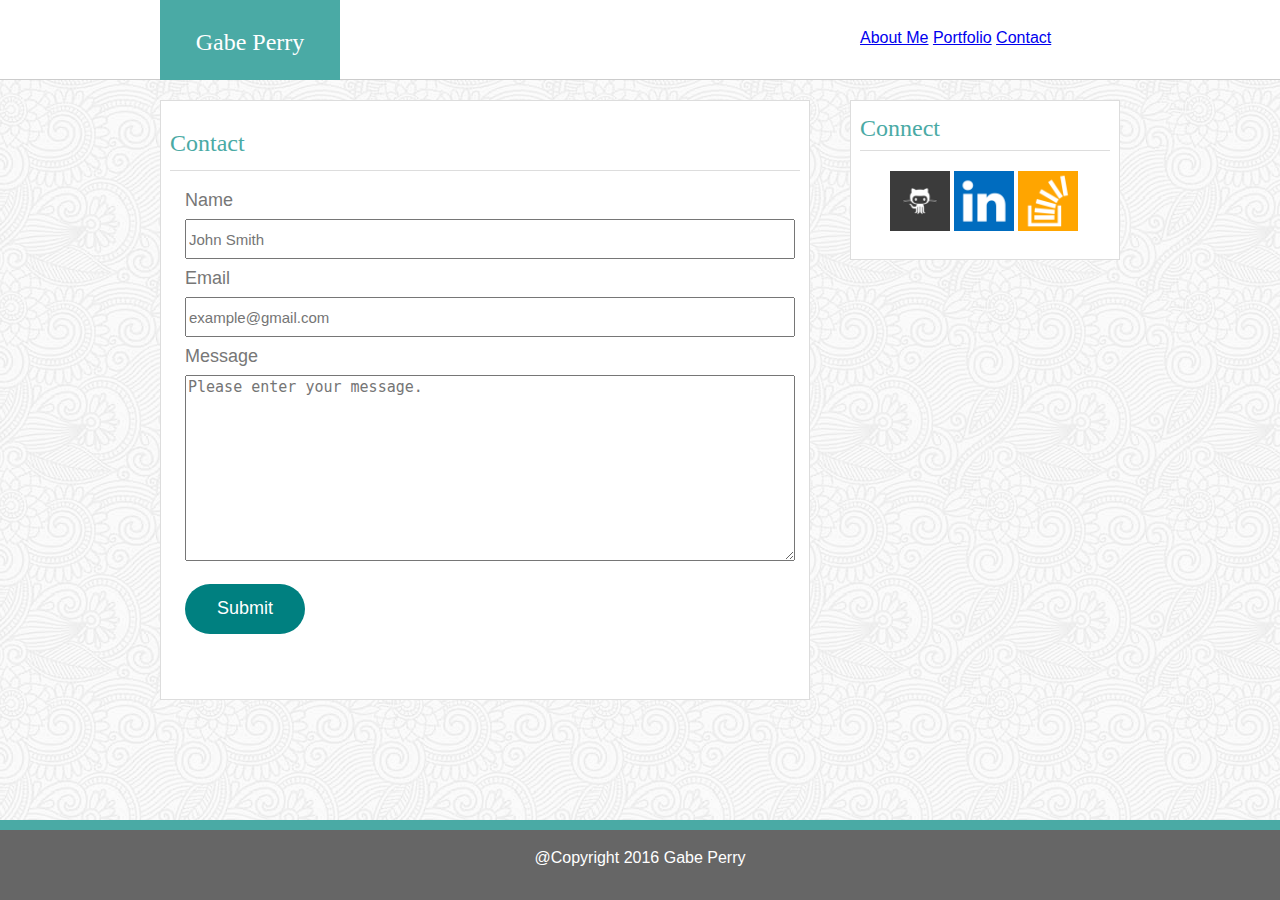
==== contact.html @ e9166682 "First Uploads" ====
<!DOCTYPE html>
<html>

<head>
  <meta charset="utf-8">
  <title>Basic Portfolio</title>
  <link rel="stylesheet" type="text/css " href="assets/css/reset.css">
  <link rel="stylesheet" type="text/css " href="assets/css/style.css">
</head>

<body>
  <!-- Beginning of main Container that wraps the code. -->
  <div id="containermain">
    <!-- Beginning of container1 that is inside containermain and wraps entire code except
          footer.       -->
    <div class="container1">
      <!-- Main navigation menu that will be reused 3 times -->
      <div class="nav clearfix">
        <nav>
          <h1>Gabe Perry</h1>
          <p><a href="index.html">About Me</a> <a href="portfolio.html">Portfolio</a>
            <a href="contact.html">Contact</a></p>
        </nav>
      </div>
      <!-- Beginning of container2   -->
      <!-- Second container still in main conatain but will be used for About me, contact
        and Portfolio. -->
      <div class="container2 clearfix">
        <div class="aboutme">
          <h1>Contact</h1>
        </div>
        <div class="contact_boxes">
          <p>Name</p>
          <input type="text" name="name" placeholder="John Smith" maxlength="50">
          <p>Email</p>
          <!-- Input instead of Text area for email-->
          <input type="text" name="email" placeholder="example@gmail.com" maxlength="50">
          <!-- Text area instead of input for contact message-->
          <p>Message</p>
          <textarea name="message" rows="10" cols="75" placeholder="Please enter your message."></textarea>
          <div class="submit_box">
            <p>Submit</p>
          </div>
        </div>
      </div>
      <!-- End of container2 -->
      <!-- Beginning of container3       -->
      <!-- Third container used. Seperate of container 2 but inside of container.  Used for contact
          icons. Icons open in Seperate pages.  Box stays the same and will be reused 3x.     -->
      <div class="container3 clearfix">
        <div class="connectweme">
          <h1>Connect</h1>
        </div>
        <div class="connect_icons">
          <a href="https://github.com/Gperry22" target="_blank">
            <img src="assets/images/github.png" alt="github" width="60px"
            height="60px" hspace="2"></a>
          <a href="https://www.linkedin.com/in/gabe-perry-3168935b/" target="_blank">
            <img src="assets/images/linkedin.png" alt="linkedin""60px" height="60px" hspace="7"></a>
          <a href="https://stackoverflow.com/users/8858085/gabe-perry?tab=profile" target="_blank">
            <img src="assets/images/stack.png" alt="stack" "60px" height="60px" ></a>
        </div>
      </div>
    </div>
    <!-- End of container3           -->
    <!-- End of container1 -->
    <!-- Footer that will be used 3x        -->
    <footer>
      <div class=" footer">
        <div class="footertop">
          <div class="footerbottom">
            <p>@Copyright 2016 Gabe Perry</p>
          </div>
        </div>
      </div>
    </footer>
  </div>
  <!-- End of container -->
</body>

</html>
---- assets/css/style.css ----
/*index Container Main Syles*/

/*index Container Main Syles*/

/*index Container1 Syles*/

/*index4 Navigation Menu*/

/*index5 Container2 Styles*/

/*index6 Container 3 Styles*/

/*index7 Footer Styles*/

/*index8 Portfolio Styles*/

/*index9 Contact Messages*/

/*index10 Clearfix*/

/*index1 HTML Syles*/

* {
  -webkit-box-sizing: border-box;
  -moz-box-sizing: border-box;
  box-sizing: border-box;
}

body {
  background-image: url("../../assets/images/symphony.png");
  background-repeat: repeat;
  background-attachment: scroll;
  margin: 0px;
}

h1, h2, h3 {
  font-family: Georgia, Times, "Times New Roman", serif;
  font-size: 24px;
}

p {
  font-family: Arial, "Helvetica Neue", Helvetica, sans-serif;
  color: #777777;
}

a:hover {
  color: green;
}

/*index Container Main Syles*/

#containermain {
  height: 80px;
  width: 0 auto;
  border-style: solid;
  border-bottom-width: 1px;
  border-color: #cccccc;
  background-color: #ffffff;
  margin-bottom: 20px;
}

/*index3 Container1 Syles*/

.container1 {
  width: 960px;
  margin: 0 auto;
}

/*index4 Navigation Menu*/

.nav {
  height: 80px;
  width: 0 auto;
  border-style: solid;
  border-bottom-width: 1px;
  border-color: #cccccc;
  background-color: #ffffff;
  margin-bottom: 20px;
}

.nav h1 {
  color: white;
  background-color: #4aaaa5;
  height: 80px;
  width: 180px;
  text-align: center;
  padding-top: 30px;
  float: left;
}

.nav p {
  color: black;
  height: 80px;
  text-align: center;
  padding-top: 30px;
  margin-left: 520px;
  float: left;
}

/*index5 Container2 Styles*/

.container2 {
  height: 600px;
  width: 650px;
  background-color: #ffffff;
  float: left;
  border-width: 1px;
  border-style: solid;
  border-color: #dddddd;
  margin-bottom: 20px;
}

.aboutme h1 {
  color: #4aaaa5;
  height: 70px;
  width: 630px;
  margin: 0 auto;
  padding-top: 30px;
  border-bottom-width: 1px;
  border-style: solid;
  border-color: #dddddd;
  margin-bottom: 5px;
}

.profile {
  height: 500px;
  width: 630px;
  margin: 0 auto;
  padding: 15px;
  overflow: auto;
}

.profile img {
  height: 250px;
  width: 250px;
  float: left;
}

/*index6 Container 3 Styles*/

.container3 {
  height: 160px;
  width: 270px;
  margin-left: 40px;
  background-color: #ffffff;
  float: left;
  border-width: 1px;
  border-style: solid;
  border-color: #dddddd;
}

.connectweme {
  color: #4aaaa5;
  height: 50px;
  width: 250px;
  margin: 0 auto;
  border-bottom-width: 1px;
  border-style: solid;
  border-color: #dddddd;
  padding-top: 15px;
  margin-bottom: 20px;
}

.connect_icons img {
  height: 60px;
  width: 60px;
}

.connect_icons {
  margin: auto;
  width: 71%;
}

/*index Footer Styles*/

.footer {
  height: 80px;
  width: 100%;
  position: fixed;
  bottom: 0;
  float: left;
}

.footertop {
  height: 80px;
  width: 100%;
  padding-top: 10px;
  background-color: #4aaaa5;
}

.footerbottom {
  height: 70px;
  width: 100%;
  background-color: #666666;
  text-align: center;
  padding-top: 20px;
}

.footerbottom p {
  color: white;
}

/*index Portfolio Styles*/

.portfolioimages {
  height: 500px;
  width: 630px;
  padding: 15px;
  overflow: auto;
}

.portfolioimages img {
  height: 250px;
  width: 280px;
}

figure {
  position: relative;
  float: left;
  margin: 10px;
}

figcaption {
  background-color: teal;
  color: #ffffff;
  height: 60px;
  width: 100%;
  text-align: center;
  padding-top: 15px;
  font-size: 24px;
  position: absolute;
  bottom: 20px;
  left: 0;
}

/*index Contact Messages*/

.contact_boxes {
  height: 500px;
  width: 630px;
  margin: 0 auto;
  padding: 15px;
  overflow: auto;
}

.contact_boxes input {
  height: 40px;
  width: 610px;
  font-size: 15px;
  margin-bottom: 10px;
}

.contact_boxes textarea {
  width: 610px;
  font-size: 15px;
  margin-bottom: 20px;
}

.contact_boxes p {
  font-size: 18px;
  margin-bottom: 10px;
}

.submit_box {
  height: 50px;
  width: 120px;
  background-color: teal;
  font-size: 18px;
  text-align: center;
  padding-top: 15px;
  border-radius: 75px;
}

.submit_box p {
  color: white;
}

/*index Clearfix*/

.clearfix::after {
  content: "";
  display: block;
  clear: both;
}
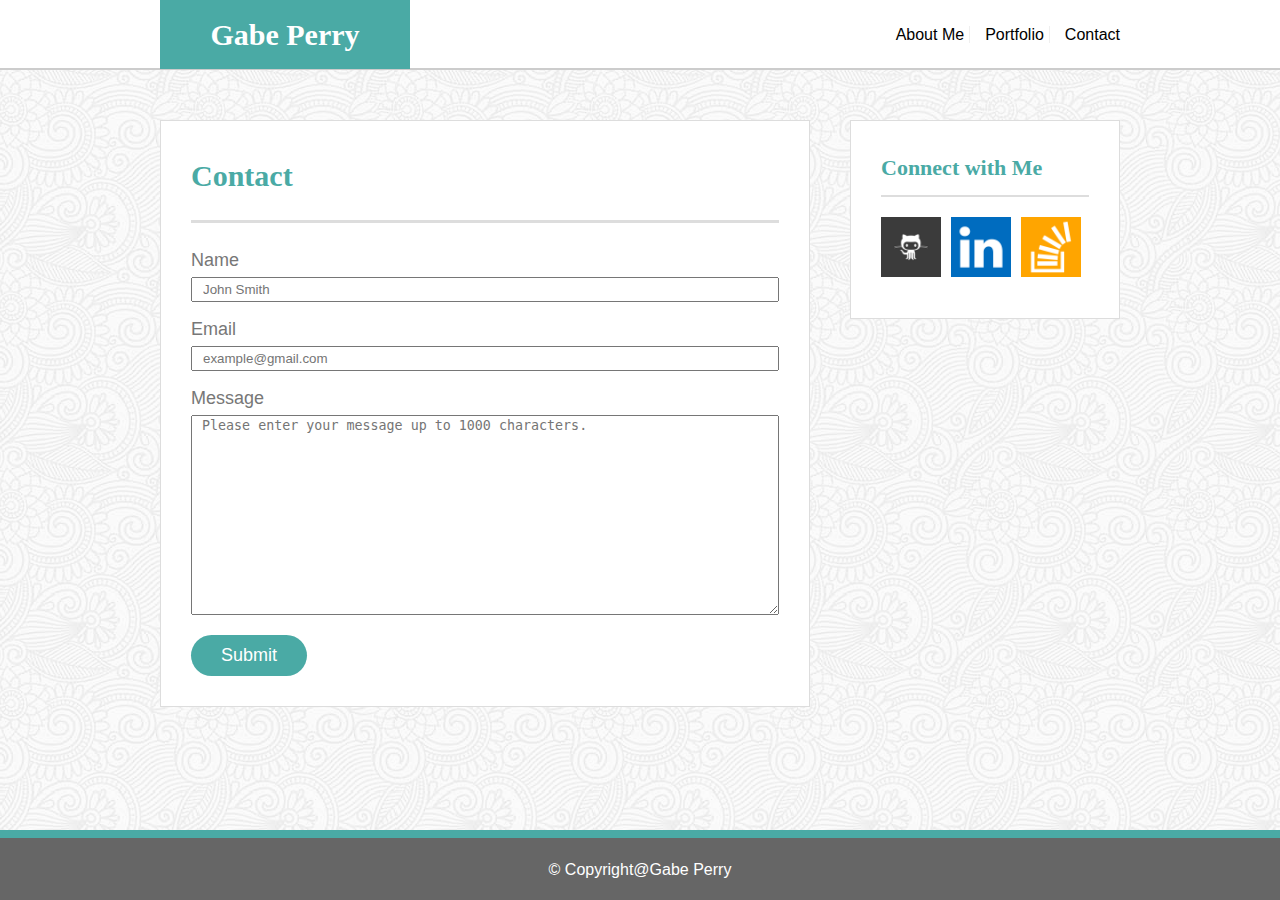
==== commit 6049dab9: "Updates" ====
--- a/contact.html
+++ b/contact.html
@@ -3,79 +3,72 @@
 
 <head>
   <meta charset="utf-8">
-  <title>Basic Portfolio</title>
-  <link rel="stylesheet" type="text/css " href="assets/css/reset.css">
-  <link rel="stylesheet" type="text/css " href="assets/css/style.css">
+  <title>Basic</title>
+  <link rel="stylesheet" href="assets/css/reset.css" type="text/css">
+  <link rel="stylesheet" href="assets/css/style.css" type="text/css">
 </head>
 
 <body>
-  <!-- Beginning of main Container that wraps the code. -->
-  <div id="containermain">
-    <!-- Beginning of container1 that is inside containermain and wraps entire code except
-          footer.       -->
-    <div class="container1">
-      <!-- Main navigation menu that will be reused 3 times -->
-      <div class="nav clearfix">
-        <nav>
-          <h1>Gabe Perry</h1>
-          <p><a href="index.html">About Me</a> <a href="portfolio.html">Portfolio</a>
-            <a href="contact.html">Contact</a></p>
-        </nav>
+  <!-- Masterhead that includes container for Logo, and page links.   -->
+  <header id="masterhead">
+    <div class="container">
+      <a href="index.html" id="logo">Gabe Perry</a>
+      <nav>
+        <a href="index.html">About Me</a>
+        <a href="portfolio.html">Portfolio</a>
+        <a href="contact.html">Contact</a>
+      </nav>
+    </div>
+  </header>
+
+  <!-- Main container that houses aboutme, and connect with me. Houses the
+  container class for main media box. Will be used for Aboutme and Contact Form box.
+  not for Portfolio box which needs different padding settings. -->
+  <div id="main-container" class=container>
+    <section class="main-section">
+      <h1>Contact</h1>
+      <form id="contact_form">
+        <ul>
+          <li>
+            <label for="name">Name</label>
+            <input type="text" name="name" id="name" placeholder="John Smith" required="required" maxlength="50">
+          </li>
+          <li>
+            <label for="email">Email</label>
+            <input type="text" name="email" id="email" placeholder="example@gmail.com" required="required" maxlength="50">
+          </li>
+          <li>
+            <label for="message">Message</label>
+            <textarea name="message" id="message" required="required" placeholder="Please enter your message up to 1000 characters." maxlength="1000"></textarea>
+          </li>
+        </ul>
+        <input type="submit" name="submit">
+      </form>
+    </section>
+    <!-- End of Main-Container -->
+
+    <!-- Sidebar section that houses sidebar icons -->
+    <section class="sidebar">
+      <div id="connect">
+        <h2>Connect with Me</h2>
+        <a href="https://github.com/Gperry22" target="_blank">
+                  <img src="assets/images/github.png" class="connect_icons"  alt="github"></a>
+        <a href="https://www.linkedin.com/in/gabe-perry-3168935b/" target="_blank">
+                  <img src="assets/images/linkedin.png" class="connect_icons" alt="linkedin"></a>
+        <a href="https://stackoverflow.com/users/8858085/gabe-perry?tab=profile" target="_blank">
+                  <img src="assets/images/stack.png" class="connect_icons" alt="stack"></a>
       </div>
-      <!-- Beginning of container2   -->
-      <!-- Second container still in main conatain but will be used for About me, contact
-        and Portfolio. -->
-      <div class="container2 clearfix">
-        <div class="aboutme">
-          <h1>Contact</h1>
-        </div>
-        <div class="contact_boxes">
-          <p>Name</p>
-          <input type="text" name="name" placeholder="John Smith" maxlength="50">
-          <p>Email</p>
-          <!-- Input instead of Text area for email-->
-          <input type="text" name="email" placeholder="example@gmail.com" maxlength="50">
-          <!-- Text area instead of input for contact message-->
-          <p>Message</p>
-          <textarea name="message" rows="10" cols="75" placeholder="Please enter your message."></textarea>
-          <div class="submit_box">
-            <p>Submit</p>
-          </div>
-        </div>
-      </div>
-      <!-- End of container2 -->
-      <!-- Beginning of container3       -->
-      <!-- Third container used. Seperate of container 2 but inside of container.  Used for contact
-          icons. Icons open in Seperate pages.  Box stays the same and will be reused 3x.     -->
-      <div class="container3 clearfix">
-        <div class="connectweme">
-          <h1>Connect</h1>
-        </div>
-        <div class="connect_icons">
-          <a href="https://github.com/Gperry22" target="_blank">
-            <img src="assets/images/github.png" alt="github" width="60px"
-            height="60px" hspace="2"></a>
-          <a href="https://www.linkedin.com/in/gabe-perry-3168935b/" target="_blank">
-            <img src="assets/images/linkedin.png" alt="linkedin""60px" height="60px" hspace="7"></a>
-          <a href="https://stackoverflow.com/users/8858085/gabe-perry?tab=profile" target="_blank">
-            <img src="assets/images/stack.png" alt="stack" "60px" height="60px" ></a>
-        </div>
-      </div>
+    </section>
+  </div>
+  <!-- End of Sidebar Section -->
+
+  <!-- Footer Section -->
+  <footer>
+    <div class="foot-container">
+      &copy; Copyright@Gabe Perry
     </div>
-    <!-- End of container3           -->
-    <!-- End of container1 -->
-    <!-- Footer that will be used 3x        -->
-    <footer>
-      <div class=" footer">
-        <div class="footertop">
-          <div class="footerbottom">
-            <p>@Copyright 2016 Gabe Perry</p>
-          </div>
-        </div>
-      </div>
-    </footer>
-  </div>
-  <!-- End of container -->
+  </footer>
+  <!-- End of Footer Section -->
 </body>
 
 </html>
--- a/assets/css/style.css
+++ b/assets/css/style.css
@@ -1,25 +1,21 @@
-/*index Container Main Syles*/
-
-/*index Container Main Syles*/
-
-/*index Container1 Syles*/
-
-/*index4 Navigation Menu*/
-
-/*index5 Container2 Styles*/
-
-/*index6 Container 3 Styles*/
-
-/*index7 Footer Styles*/
-
-/*index8 Portfolio Styles*/
-
-/*index9 Contact Messages*/
-
-/*index10 Clearfix*/
-
-/*index1 HTML Syles*/
-
+/*Index 1 styling of HTML style elements*/
+/*Index 2 styling of HTML Masterhead, Nav, and Logo elements*/
+/*Index 3 styling of HTML Main-Container elements that include Aboutme, Connect With Me, and the Contact page bars */
+/*Index 4 styling of HTML Footer styles */
+/*Index 5 styling of HTML Main-section2 elements that include Portfolio styles */
+/*Index 6 styling of HTML Main-section elements for the Contact page bars */
+
+
+
+.visible{
+  visibility: visible;
+}
+
+.hidden {
+  visibility: hidden;
+}
+
+/*Index 1 styling of HTML style elements*/
 * {
   -webkit-box-sizing: border-box;
   -moz-box-sizing: border-box;
@@ -30,188 +26,169 @@
   background-image: url("../../assets/images/symphony.png");
   background-repeat: repeat;
   background-attachment: scroll;
+  color: #777;
   margin: 0px;
+  font-size: 18px;
+  line-height: 34px;
+  font-family: Arial, 'Helvetica Neue', Helvetica, sans-serif;
+}
+
+nav a:hover {
+  color: green;
 }
 
 h1, h2, h3 {
-  font-family: Georgia, Times, "Times New Roman", serif;
-  font-size: 24px;
-}
-
-p {
-  font-family: Arial, "Helvetica Neue", Helvetica, sans-serif;
-  color: #777777;
-}
-
-a:hover {
-  color: green;
-}
-
-/*index Container Main Syles*/
-
-#containermain {
-  height: 80px;
-  width: 0 auto;
-  border-style: solid;
-  border-bottom-width: 1px;
-  border-color: #cccccc;
-  background-color: #ffffff;
   margin-bottom: 20px;
 }
 
-/*index3 Container1 Syles*/
-
-.container1 {
-  width: 960px;
+h1, h2, h3 {
+  font-family: Georgia, Times, 'Times New Roman', serif;
+  font-weight: 700;
+  color: #4aaaa5;
+}
+
+h1 {
+  font-size: 30px;
+  line-height: 49px;
+  border-bottom: 3px solid #ddd;
+  padding-bottom: 20px;
+}
+
+h2, h3 {
+  font-size: 22px;
+}
+
+/*Index 2 styling of HTML Masterhead, Nav, and Logo elements*/
+.container {
+  width: 100%;
+  max-width: 960px;
   margin: 0 auto;
-}
-
-/*index4 Navigation Menu*/
-
-.nav {
-  height: 80px;
-  width: 0 auto;
-  border-style: solid;
-  border-bottom-width: 1px;
-  border-color: #cccccc;
-  background-color: #ffffff;
+  clear: both;
+}
+
+#masterhead {
+  background: #fff;
+  height: 70px;
+  width: 100%;
+  border-bottom: 2px solid #ccc;
+  color: #fff;
+  margin: 0 0 30px;
+  z-index: 99;
+}
+
+#logo {
+  width: 250px;
+  height: 69px;
+  background: #4aaaa5;
+  color: #fff;
+  text-align: center;
+  font-family: 'Georgia', Times, Times New Roman, serif;
+  line-height: 70px;
+  font-weight: 700;
+  font-size: 30px;
+  text-decoration: none;
+  float: left;
+}
+
+nav {
+  float: right;
+}
+
+nav a {
+  border-left: 1px solid #efefef;
+  color: black;
+  font-size: 16px;
+  line-height: 70px;
+  text-decoration: none;
+  display: inline;
+  padding-left: 15px;
+}
+
+nav a:first-child {
+  border-left: 0 none;
+}
+
+/*Index 3 styling of HTML Main-section elements that include
+Aboutme, Connect With Me */
+#main-container {
+  padding-top: 20px;
+}
+
+.main-section {
+  background: #fff;
+  width: 100%;
+  max-width: 650px;
+  max-height: 600px;
+  border: 1px solid #ddd;
+  margin: 0 0 40px 0;
+  padding: 30px;
+  float: left;
+  overflow: auto;
+}
+
+.gabepic {
+  width: 200px;
+  height: 200px;
+  float: left;
+  margin-left: : 20px;
+}
+
+.sidebar {
+  background: #fff;
+  width: 100%;
+  max-width: 270px;
+  border: 1px solid #ddd;
+  padding: 30px;
+  float: right;
+}
+
+.sidebar h2, h3 {
+  border-bottom: 2px solid #ddd;
   margin-bottom: 20px;
-}
-
-.nav h1 {
-  color: white;
-  background-color: #4aaaa5;
-  height: 80px;
-  width: 180px;
-  text-align: center;
-  padding-top: 30px;
-  float: left;
-}
-
-.nav p {
-  color: black;
-  height: 80px;
-  text-align: center;
-  padding-top: 30px;
-  margin-left: 520px;
-  float: left;
-}
-
-/*index5 Container2 Styles*/
-
-.container2 {
-  height: 600px;
-  width: 650px;
-  background-color: #ffffff;
-  float: left;
-  border-width: 1px;
-  border-style: solid;
-  border-color: #dddddd;
-  margin-bottom: 20px;
-}
-
-.aboutme h1 {
-  color: #4aaaa5;
-  height: 70px;
-  width: 630px;
-  margin: 0 auto;
-  padding-top: 30px;
-  border-bottom-width: 1px;
-  border-style: solid;
-  border-color: #dddddd;
-  margin-bottom: 5px;
-}
-
-.profile {
-  height: 500px;
-  width: 630px;
-  margin: 0 auto;
-  padding: 15px;
-  overflow: auto;
-}
-
-.profile img {
-  height: 250px;
-  width: 250px;
-  float: left;
-}
-
-/*index6 Container 3 Styles*/
-
-.container3 {
-  height: 160px;
-  width: 270px;
-  margin-left: 40px;
-  background-color: #ffffff;
-  float: left;
-  border-width: 1px;
-  border-style: solid;
-  border-color: #dddddd;
-}
-
-.connectweme {
-  color: #4aaaa5;
-  height: 50px;
-  width: 250px;
-  margin: 0 auto;
-  border-bottom-width: 1px;
-  border-style: solid;
-  border-color: #dddddd;
-  padding-top: 15px;
-  margin-bottom: 20px;
-}
-
-.connect_icons img {
+  padding-bottom: 10px;
+}
+
+.connect_icons {
   height: 60px;
   width: 60px;
-}
-
-.connect_icons {
-  margin: auto;
-  width: 71%;
-}
-
-/*index Footer Styles*/
-
-.footer {
-  height: 80px;
+  margin-right: 5px;
+}
+
+
+/*Index 4 styling of HTML Footer styles */
+footer {
+  height: 70px;
   width: 100%;
   position: fixed;
   bottom: 0;
   float: left;
 }
 
-.footertop {
-  height: 80px;
-  width: 100%;
-  padding-top: 10px;
-  background-color: #4aaaa5;
-}
-
-.footerbottom {
-  height: 70px;
-  width: 100%;
-  background-color: #666666;
+.foot-container {
+  background: #666;
+  border-top: 8px solid #4aaaa5;
+  color: #fff;
   text-align: center;
-  padding-top: 20px;
-}
-
-.footerbottom p {
-  color: white;
-}
-
-/*index Portfolio Styles*/
-
-.portfolioimages {
-  height: 500px;
-  width: 630px;
-  padding: 15px;
+  font-size: 16px;
+  padding: 15px 0;
+}
+
+/*Index 5 styling of HTML Main-section2 elements that include
+Portfolio styles */
+.main-section2 {
+  background: #fff;
+  width: 100%;
+  max-width: 650px;
+  max-height: 600px;
+  border: 1px solid #ddd;
+  padding: 30px;
+  float: left;
   overflow: auto;
 }
 
-.portfolioimages img {
-  height: 250px;
-  width: 280px;
+.main-section2 img {
+  height: 230px;
+  width: 265px;
 }
 
 figure {
@@ -233,52 +210,169 @@
   left: 0;
 }
 
-/*index Contact Messages*/
-
-.contact_boxes {
-  height: 500px;
-  width: 630px;
-  margin: 0 auto;
-  padding: 15px;
-  overflow: auto;
-}
-
-.contact_boxes input {
-  height: 40px;
-  width: 610px;
-  font-size: 15px;
+/*Index 6 styling of HTML Main-section elements for the Contact page bars */
+#contact_form li {
   margin-bottom: 10px;
 }
 
-.contact_boxes textarea {
-  width: 610px;
-  font-size: 15px;
-  margin-bottom: 20px;
-}
-
-.contact_boxes p {
+input[type=text], input[type=email], textarea {
+  display: block;
+  width: 100%;
+  height: 25px;
+  padding-left: 10px;
+}
+
+label {
+  margin-bottom: 5px;
+}
+
+textarea {
+  height: 200px;
+}
+
+input[type=submit] {
+  background: #4aaaa5;
+  border: 0 none;
+  border-radius: 75px;
+  color: #fff;
   font-size: 18px;
-  margin-bottom: 10px;
-}
-
-.submit_box {
-  height: 50px;
-  width: 120px;
-  background-color: teal;
-  font-size: 18px;
-  text-align: center;
-  padding-top: 15px;
-  border-radius: 75px;
-}
-
-.submit_box p {
-  color: white;
-}
-
-/*index Clearfix*/
-
-.clearfix::after {
-  content: "";
-  display: block;
-  clear: both;
-}
+  padding: 10px 30px;
+  margin-top: 10px;
+  cursor: pointer;
+}
+
+@media screen and (max-width: 980px) {
+
+}
+@media screen and (max-width: 768px) {
+
+  .container {
+    width: 760px;
+    max-width: 700px;
+    margin: 0 auto;
+    clear: both;
+  }
+
+  .main-section {
+    background: #fff;
+    width: 700px;
+    max-width: 700px;
+    max-height: 600px;
+    border: 1px solid #ddd;
+    margin: 0 0 10px 0;
+    padding: 30px;
+
+    overflow: auto;
+  }
+  .sidebar {
+    background: #fff;
+    width: 700px;
+    max-width: 700px;
+    border: 1px solid #ddd;
+    padding: 30px;
+    float: left;
+  }
+
+  .main-section2 {
+    background: #fff;
+    width: 700px;
+    max-width: 700px;
+    max-height: 600px;
+    border: 1px solid #ddd;
+    padding: 30px;
+    margin-bottom: 20px;
+    overflow: auto;
+}
+
+
+
+
+
+@media screen and (max-width: 640px) {
+
+    .container {
+      width: 640px;
+      max-width: 600px;
+      margin: 0 auto;
+      clear: both;
+    }
+
+    .main-section {
+      background: #fff;
+      width: 600px;
+      max-width: 600px;
+      max-height: 600px;
+      border: 1px solid #ddd;
+      margin: 0 0 10px 0;
+      padding: 30px;
+
+      overflow: auto;
+    }
+    .sidebar {
+      background: #fff;
+      width: 600;
+      max-width: 600px;
+      border: 1px solid #ddd;
+      padding: 30px;
+      margin-bottom: 100px;
+    }
+
+    .main-section2 {
+      background: #fff;
+      width: 100%;
+      max-width: 600px;
+      max-height: 600px;
+      border: 1px solid #ddd;
+      padding: 30px;
+      margin-bottom: 40px;
+      overflow: auto;
+}
+
+
+    .main-section2 img {
+      height: auto;
+      width: 100%;
+}
+
+    figure {
+      position: relative;
+      text-align: center;
+      width: 100%;
+      margin: 10px;
+    }
+
+    figcaption {
+      background-color: teal;
+      color: #ffffff;
+      height: 60px;
+      width: 100%;
+      text-align: center;
+      padding-top: 15px;
+      font-size: 24px;
+      position: absolute;
+      bottom: 20px;
+      left: 0;
+    }
+    footer {
+      height: 70px;
+      width: 100%;
+    }
+
+    .foot-container {
+      background: #666;
+      border-top: 8px solid #4aaaa5;
+      color: #fff;
+      text-align: center;
+      font-size: 16px;
+      padding: 15px 0;
+    }
+
+    .sidebar {
+      background: #fff;
+      width: 600;
+      max-width: 600px;
+      border: 1px solid #ddd;
+      padding: 30px;
+      margin-bottom: 2000px;
+    }
+}
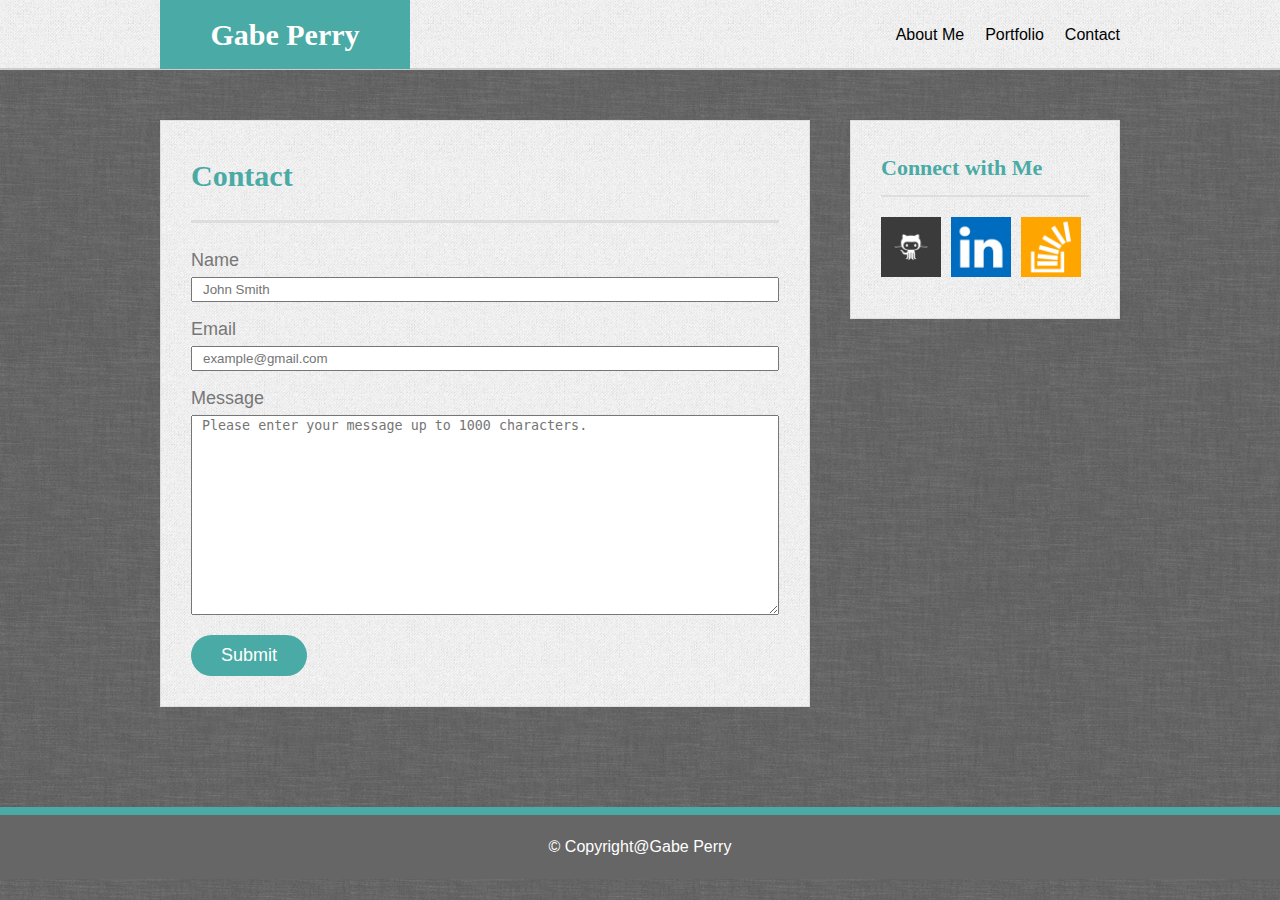
==== commit 1c9c2ae8: "Pushing Code to Git Hub Repo.  Finished Product but with no comments" ====
--- a/contact.html
+++ b/contact.html
@@ -6,6 +6,7 @@
   <title>Basic</title>
   <link rel="stylesheet" href="assets/css/reset.css" type="text/css">
   <link rel="stylesheet" href="assets/css/style.css" type="text/css">
+  <meta name="viewport" content="width=device-width, initial-scale=1.0">
 </head>
 
 <body>
--- a/assets/css/style.css
+++ b/assets/css/style.css
@@ -5,8 +5,6 @@
 /*Index 5 styling of HTML Main-section2 elements that include Portfolio styles */
 /*Index 6 styling of HTML Main-section elements for the Contact page bars */
 
-
-
 .visible{
   visibility: visible;
 }
@@ -22,8 +20,13 @@
   box-sizing: border-box;
 }
 
+::-webkit-scrollbar {
+      width: 0px;
+      background: transparent;
+}
+
 body {
-  background-image: url("../../assets/images/symphony.png");
+  background-image: url("../../assets/images/greywall.png");
   background-repeat: repeat;
   background-attachment: scroll;
   color: #777;
@@ -67,11 +70,12 @@
 }
 
 #masterhead {
-  background: #fff;
+  background-image: url("../../assets/images/gray_jean.png");
   height: 70px;
   width: 100%;
   border-bottom: 2px solid #ccc;
   color: #fff;
+  margin: 0 0 0px;
   margin: 0 0 30px;
   z-index: 99;
 }
@@ -108,6 +112,7 @@
   border-left: 0 none;
 }
 
+
 /*Index 3 styling of HTML Main-section elements that include
 Aboutme, Connect With Me */
 #main-container {
@@ -115,28 +120,29 @@
 }
 
 .main-section {
-  background: #fff;
+  background-image: url("../../assets/images/gray_jean.png");
   width: 100%;
   max-width: 650px;
-  max-height: 600px;
+  height: 100%;
   border: 1px solid #ddd;
-  margin: 0 0 40px 0;
+  margin: 0 0 100px 0;
   padding: 30px;
   float: left;
-  overflow: auto;
 }
 
 .gabepic {
-  width: 200px;
-  height: 200px;
-  float: left;
-  margin-left: : 20px;
+  height: auto;
+  max-width: 300px;
+  width: 100%;
+  float: left;
+  margin-left: 20px;
 }
 
 .sidebar {
-  background: #fff;
+  background-image: url("../../assets/images/gray_jean.png");
   width: 100%;
   max-width: 270px;
+  height: auto;
   border: 1px solid #ddd;
   padding: 30px;
   float: right;
@@ -159,7 +165,7 @@
 footer {
   height: 70px;
   width: 100%;
-  position: fixed;
+  /*position: fixed;*/
   bottom: 0;
   float: left;
 }
@@ -176,12 +182,13 @@
 /*Index 5 styling of HTML Main-section2 elements that include
 Portfolio styles */
 .main-section2 {
-  background: #fff;
+  background-image: url("../../assets/images/gray_jean.png");
   width: 100%;
   max-width: 650px;
-  max-height: 600px;
+  height: auto;
   border: 1px solid #ddd;
   padding: 30px;
+  margin: 0 0 100px 0;
   float: left;
   overflow: auto;
 }
@@ -194,7 +201,7 @@
 figure {
   position: relative;
   float: left;
-  margin: 10px;
+  margin-left: 20px;
 }
 
 figcaption {
@@ -241,138 +248,271 @@
   cursor: pointer;
 }
 
-@media screen and (max-width: 980px) {
-
-}
-@media screen and (max-width: 768px) {
+
+
+
+/* Medium Devices, Desktops */
+@media only screen and (max-width : 992px) and (min-width : 770px) {
+  * {
+    -webkit-box-sizing: border-box;
+    -moz-box-sizing: border-box;
+    box-sizing: border-box;
+  }
 
   .container {
-    width: 760px;
-    max-width: 700px;
+    width: 100%;
+    max-width: 850px;
     margin: 0 auto;
     clear: both;
   }
 
   .main-section {
-    background: #fff;
-    width: 700px;
-    max-width: 700px;
-    max-height: 600px;
-    border: 1px solid #ddd;
-    margin: 0 0 10px 0;
+    background-image: url("../../assets/images/gray_jean.png");
+    width: 100%;
+    max-width: 520px;
+    border: 1px solid #ddd;
+    margin: 0 0 20px 0;
     padding: 30px;
-
-    overflow: auto;
-  }
+    float: left;
+  }
+
   .sidebar {
-    background: #fff;
-    width: 700px;
-    max-width: 700px;
+    background-image: url("../../assets/images/gray_jean.png");
+    width: 100%;
+    max-width: 270px;
     border: 1px solid #ddd;
     padding: 30px;
+    float: right;
+  }
+
+  .gabepic {
+    width: 100%;
+    height: 400;
+    max-width: 400px;
+    margin: 0px 10px 20px 10px;
     float: left;
   }
 
   .main-section2 {
-    background: #fff;
-    width: 700px;
-    max-width: 700px;
-    max-height: 600px;
-    border: 1px solid #ddd;
+    background-image: url("../../assets/images/gray_jean.png");
+    width: 100%;
+    max-width: 520px;
+    border: 1px solid #ddd;
+    padding: 20px;
+  }
+
+  .main-section2 img {
+    height: auto;
+    width: 100%;
+  }
+
+  figure {
+    position: relative;
+    width: 100%;
+    margin-bottom: 20px;
+    margin-left: 0px;
+  }
+}
+
+
+
+/* Small Devices, Tablets */
+@media only screen and (max-width : 768px) and (min-width : 641px)  {
+  * {
+    -webkit-box-sizing: border-box;
+    -moz-box-sizing: border-box;
+    box-sizing: border-box;
+  }
+
+  .container {
+    width: 100%;
+    max-width: 760px;
+    margin: 0 auto;
+    clear: both;
+  }
+
+  .main-section {
+    background-image: url("../../assets/images/gray_jean.png");
+    width: 100%;
+    max-width: 730px;
+    border: 1px solid #ddd;
+    margin: 0 0px 20px 15px;
     padding: 30px;
+    float: left;
+  }
+
+  .gabepic {
+    width: 100%;
+    height: 400px;
+    max-width: 400px;
+    margin: 0px 20px 20px 0px;
+  }
+
+  .sidebar {
+    background-image: url("../../assets/images/gray_jean.png");
+    width: 100%;
+    max-width: 730px;
+    border: 1px solid #ddd;
+    padding: 30px;
+    margin: 0 0 100px 15px;
+    float: left;
+  }
+
+  .main-section2 {
+    background-image: url("../../assets/images/gray_jean.png");
+    width: 100%;
+    max-width: 730px;
+    border: 1px solid #ddd;
+    margin: 0 0 20px 15px;
+    float: left;
+  }
+
+  .main-section2 img {
+    height: 220px;
+    width: 100%;
+  }
+
+  figure {
+    position: relative;
+    width: 100%;
+    max-width: 300px;
+    margin-right: 20px;
+    margin-left: 10px;
     margin-bottom: 20px;
-    overflow: auto;
-}
-
-
-
-
-
-@media screen and (max-width: 640px) {
-
-    .container {
-      width: 640px;
-      max-width: 600px;
-      margin: 0 auto;
-      clear: both;
-    }
-
-    .main-section {
-      background: #fff;
-      width: 600px;
-      max-width: 600px;
-      max-height: 600px;
-      border: 1px solid #ddd;
-      margin: 0 0 10px 0;
-      padding: 30px;
-
-      overflow: auto;
-    }
-    .sidebar {
-      background: #fff;
-      width: 600;
-      max-width: 600px;
-      border: 1px solid #ddd;
-      padding: 30px;
-      margin-bottom: 100px;
-    }
-
-    .main-section2 {
-      background: #fff;
-      width: 100%;
-      max-width: 600px;
-      max-height: 600px;
-      border: 1px solid #ddd;
-      padding: 30px;
-      margin-bottom: 40px;
-      overflow: auto;
-}
-
-
-    .main-section2 img {
-      height: auto;
-      width: 100%;
-}
-
-    figure {
-      position: relative;
-      text-align: center;
-      width: 100%;
-      margin: 10px;
-    }
-
-    figcaption {
-      background-color: teal;
-      color: #ffffff;
-      height: 60px;
-      width: 100%;
-      text-align: center;
-      padding-top: 15px;
-      font-size: 24px;
-      position: absolute;
-      bottom: 20px;
-      left: 0;
-    }
-    footer {
-      height: 70px;
-      width: 100%;
-    }
-
-    .foot-container {
-      background: #666;
-      border-top: 8px solid #4aaaa5;
-      color: #fff;
-      text-align: center;
-      font-size: 16px;
-      padding: 15px 0;
-    }
-
-    .sidebar {
-      background: #fff;
-      width: 600;
-      max-width: 600px;
-      border: 1px solid #ddd;
-      padding: 30px;
-      margin-bottom: 2000px;
-    }
-}
+  }
+}
+
+
+
+/* Small Devices, Tablets */
+@media only screen and (max-width : 640px) {
+
+  * {
+    -webkit-box-sizing: border-box;
+    -moz-box-sizing: border-box;
+    box-sizing: border-box;
+  }
+
+  .container {
+    width: 100%;
+    max-width: 640px;
+    margin: 0 auto;
+    clear: both;
+  }
+
+  .main-section {
+    background-image: url("../../assets/images/gray_jean.png");
+    width: 100%;
+    max-width: 600px;
+    border: 1px solid #ddd;
+    margin: 30px 10px 20px 20px;
+    padding: 30px;
+    float: left;
+  }
+
+  .gabepic {
+    width: 100%;
+    height: 400;
+    max-width: 400px;
+    margin: 0px 60px 20px 60px;
+  }
+
+  .sidebar {
+    background-image: url("../../assets/images/gray_jean.png");
+    width: 100%;
+    max-width: 600px;
+    border: 1px solid #ddd;
+    padding: 30px;
+    margin: 0 10px 80px 20px;
+    float: left;
+  }
+
+  .main-section2 {
+    background-image: url("../../assets/images/gray_jean.png");
+    width: 100%;
+    max-width: 600px;
+    border: 1px solid #ddd;
+    margin: 30px 10px 20px 20px;
+  }
+
+  .main-section2 img {
+    height: auto;
+    width: 100%;
+  }
+
+  figure {
+    position: relative;
+    width: 100%;
+    margin: 0 0 20px 0;
+  }
+
+  #logo {
+    width: 640px;
+    height: 69px;
+    background: #4aaaa5;
+    color: #fff;
+    text-align: center;
+    font-family: 'Georgia', Times, Times New Roman, serif;
+    line-height: 70px;
+    font-weight: 700;
+    font-size: 30px;
+    text-decoration: none;
+  }
+
+nav {
+  border-bottom: 2px solid #ccc;
+  background-image: url("../../assets/images/gray_jean.png");
+  width: 640px;
+  float: left;
+}
+
+nav a {
+  border-left: 2px solid #efefef;
+  color: black;
+  font-size: 18px;
+  line-height: 70px;
+  text-decoration: none;
+  display: inline;
+  padding-left: 15px;
+  margin-left: 60px;
+}
+
+nav a:first-child {
+  border-left: 0 none;
+}
+
+nav a:nth-child(2) {
+  padding-left: 70px;
+  padding-right: 20px;
+}
+
+nav a:last-child {
+  padding-left: 50px;
+}
+
+input[type=text], input[type=email], textarea {
+  display: block;
+  width: 100%;
+  height: 25px;
+  padding-left: 10px;
+}
+
+label {
+  margin-bottom: 5px;
+}
+
+textarea {
+  height: 200px;
+}
+
+input[type=submit] {
+  background: #4aaaa5;
+  border: 0 none;
+  border-radius: 75px;
+  color: #fff;
+  font-size: 18px;
+  padding: 10px 30px;
+  margin-top: 10px;
+  cursor: pointer;
+}
+}
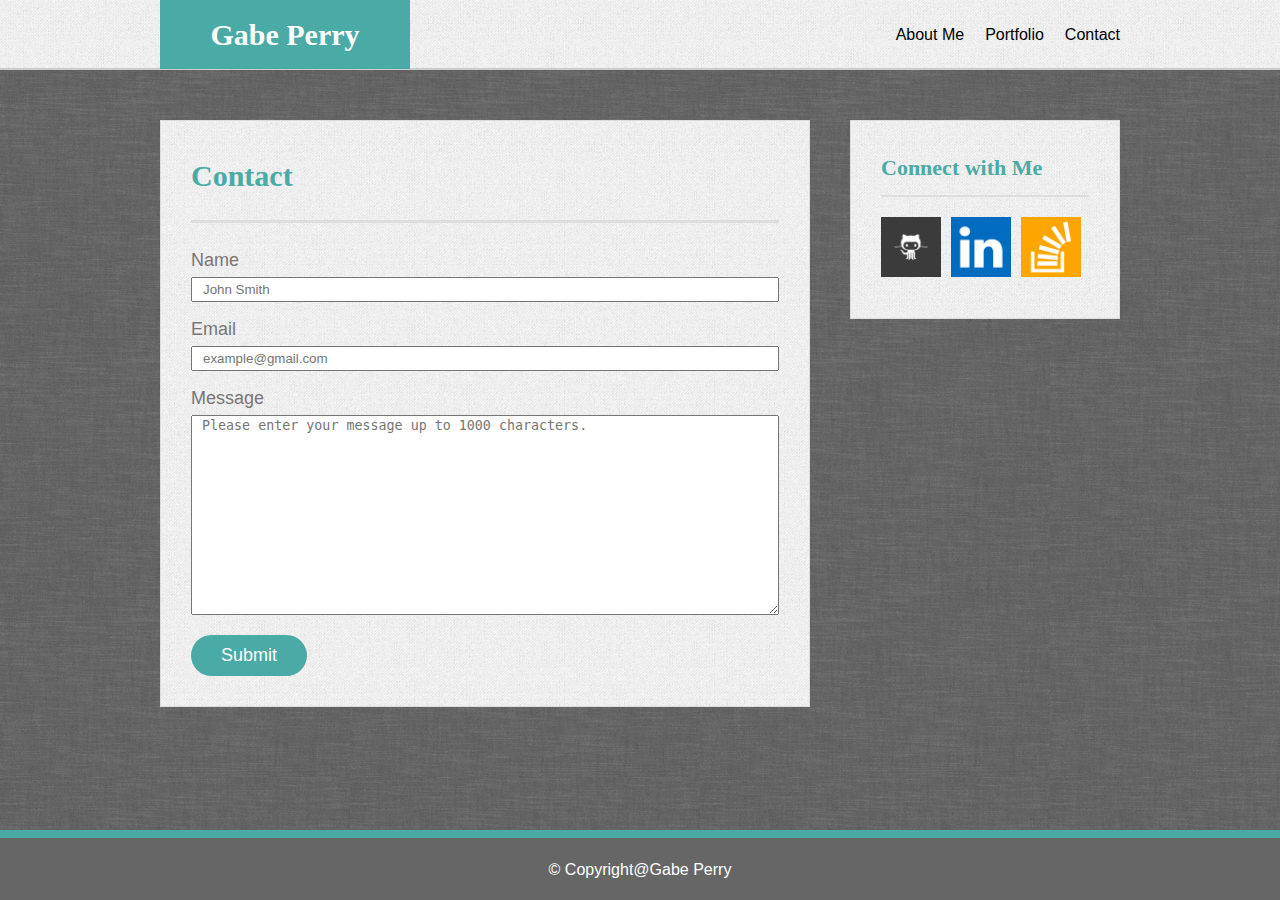
==== commit 837e5ca0: "Updating CSS file Footer for Contact Page" ====
--- a/contact.html
+++ b/contact.html
@@ -65,7 +65,7 @@
 
   <!-- Footer Section -->
   <footer>
-    <div class="foot-container">
+    <div class="foot-container footerbottomlastpage">
       &copy; Copyright@Gabe Perry
     </div>
   </footer>
--- a/assets/css/style.css
+++ b/assets/css/style.css
@@ -1,10 +1,15 @@
-/*Index 1 styling of HTML style elements*/
+/*Index 1 styling of HTML page style elements*/
 /*Index 2 styling of HTML Masterhead, Nav, and Logo elements*/
 /*Index 3 styling of HTML Main-Container elements that include Aboutme, Connect With Me, and the Contact page bars */
 /*Index 4 styling of HTML Footer styles */
 /*Index 5 styling of HTML Main-section2 elements that include Portfolio styles */
-/*Index 6 styling of HTML Main-section elements for the Contact page bars */
-
+/*Index 6 styling of HTML Main-section elements for the Contact page */
+/*Index 7: media screen queries for screens 770px-990px */
+/*Index 8: media screen queries for screens 641px-768px */
+/*Index 9: media screen queries for screens 0px-641px */
+
+
+/*Index 1 styling of HTML page style elements*/
 .visible{
   visibility: visible;
 }
@@ -13,7 +18,6 @@
   visibility: hidden;
 }
 
-/*Index 1 styling of HTML style elements*/
 * {
   -webkit-box-sizing: border-box;
   -moz-box-sizing: border-box;
@@ -165,8 +169,9 @@
 footer {
   height: 70px;
   width: 100%;
-  /*position: fixed;*/
+  /*position: sticky;*/
   bottom: 0;
+  left: 0;
   float: left;
 }
 
@@ -179,6 +184,15 @@
   padding: 15px 0;
 }
 
+.footerbottomlastpage {
+  height: 70px;
+  width: 100%;
+  position: fixed;
+  bottom: 0;
+  left: 0;
+  float: left;
+}
+
 /*Index 5 styling of HTML Main-section2 elements that include
 Portfolio styles */
 .main-section2 {
@@ -217,7 +231,7 @@
   left: 0;
 }
 
-/*Index 6 styling of HTML Main-section elements for the Contact page bars */
+/*Index 6 styling of HTML Main-section elements for the Contact page */
 #contact_form li {
   margin-bottom: 10px;
 }
@@ -250,7 +264,7 @@
 
 
 
-
+/*Index 7: media screen queries for screens 770px-990px */
 /* Medium Devices, Desktops */
 @media only screen and (max-width : 992px) and (min-width : 770px) {
   * {
@@ -315,7 +329,7 @@
 }
 
 
-
+/*Index 8: media screen queries for screens 641px-768px */
 /* Small Devices, Tablets */
 @media only screen and (max-width : 768px) and (min-width : 641px)  {
   * {
@@ -354,7 +368,7 @@
     max-width: 730px;
     border: 1px solid #ddd;
     padding: 30px;
-    margin: 0 0 100px 15px;
+    margin: 0 0 50px 15px;
     float: left;
   }
 
@@ -380,10 +394,19 @@
     margin-left: 10px;
     margin-bottom: 20px;
   }
-}
-
-
-
+
+  .footerbottomlastpage {
+    height: 70px;
+    width: 100%;
+    position: relative;
+    bottom: 0;
+    left: 0;
+    float: left;
+  }
+}
+
+
+/*Index 9: media screen queries for screens 0px-641px */
 /* Small Devices, Tablets */
 @media only screen and (max-width : 640px) {
 
@@ -423,7 +446,7 @@
     max-width: 600px;
     border: 1px solid #ddd;
     padding: 30px;
-    margin: 0 10px 80px 20px;
+    margin: 0 10px 60px 20px;
     float: left;
   }
 
@@ -515,4 +538,13 @@
   margin-top: 10px;
   cursor: pointer;
 }
-}
+
+.footerbottomlastpage {
+  height: 70px;
+  width: 100%;
+  position: relative;
+  bottom: 0;
+  left: 0;
+  float: left;
+}
+}
